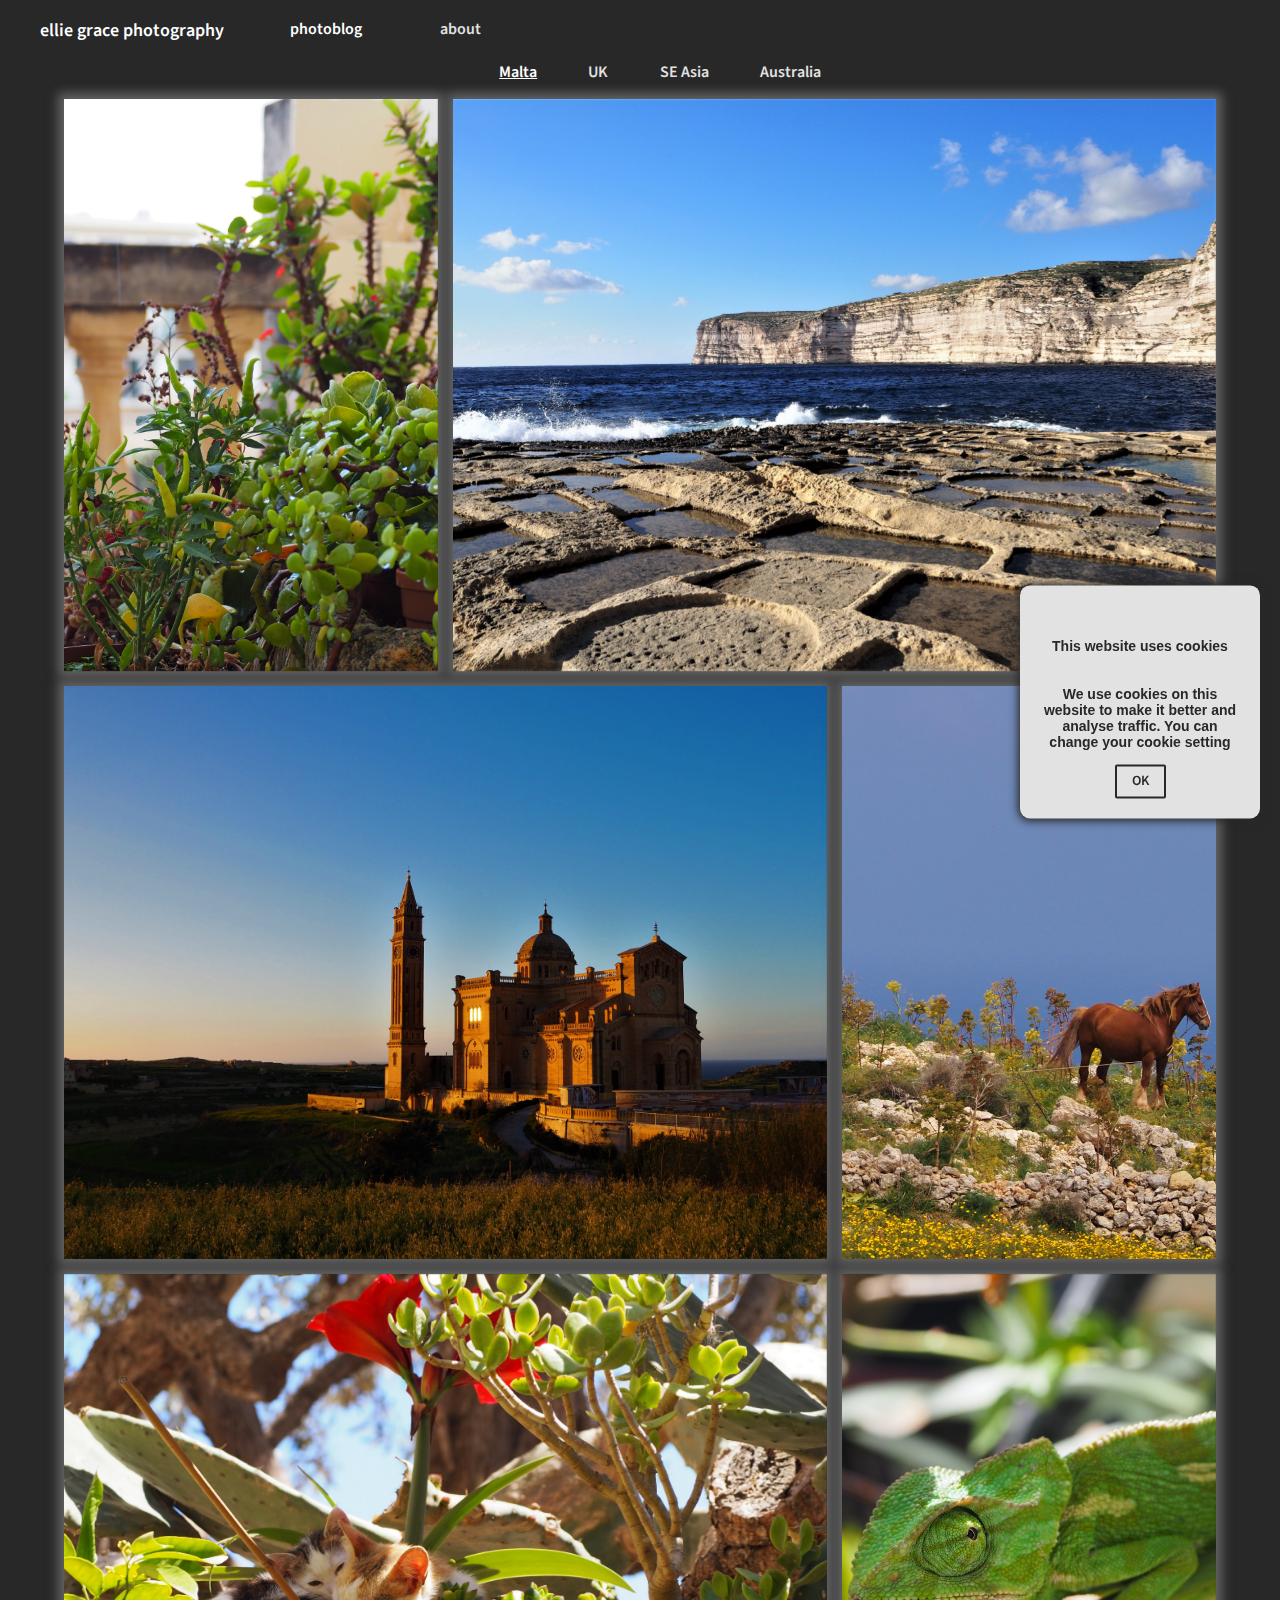
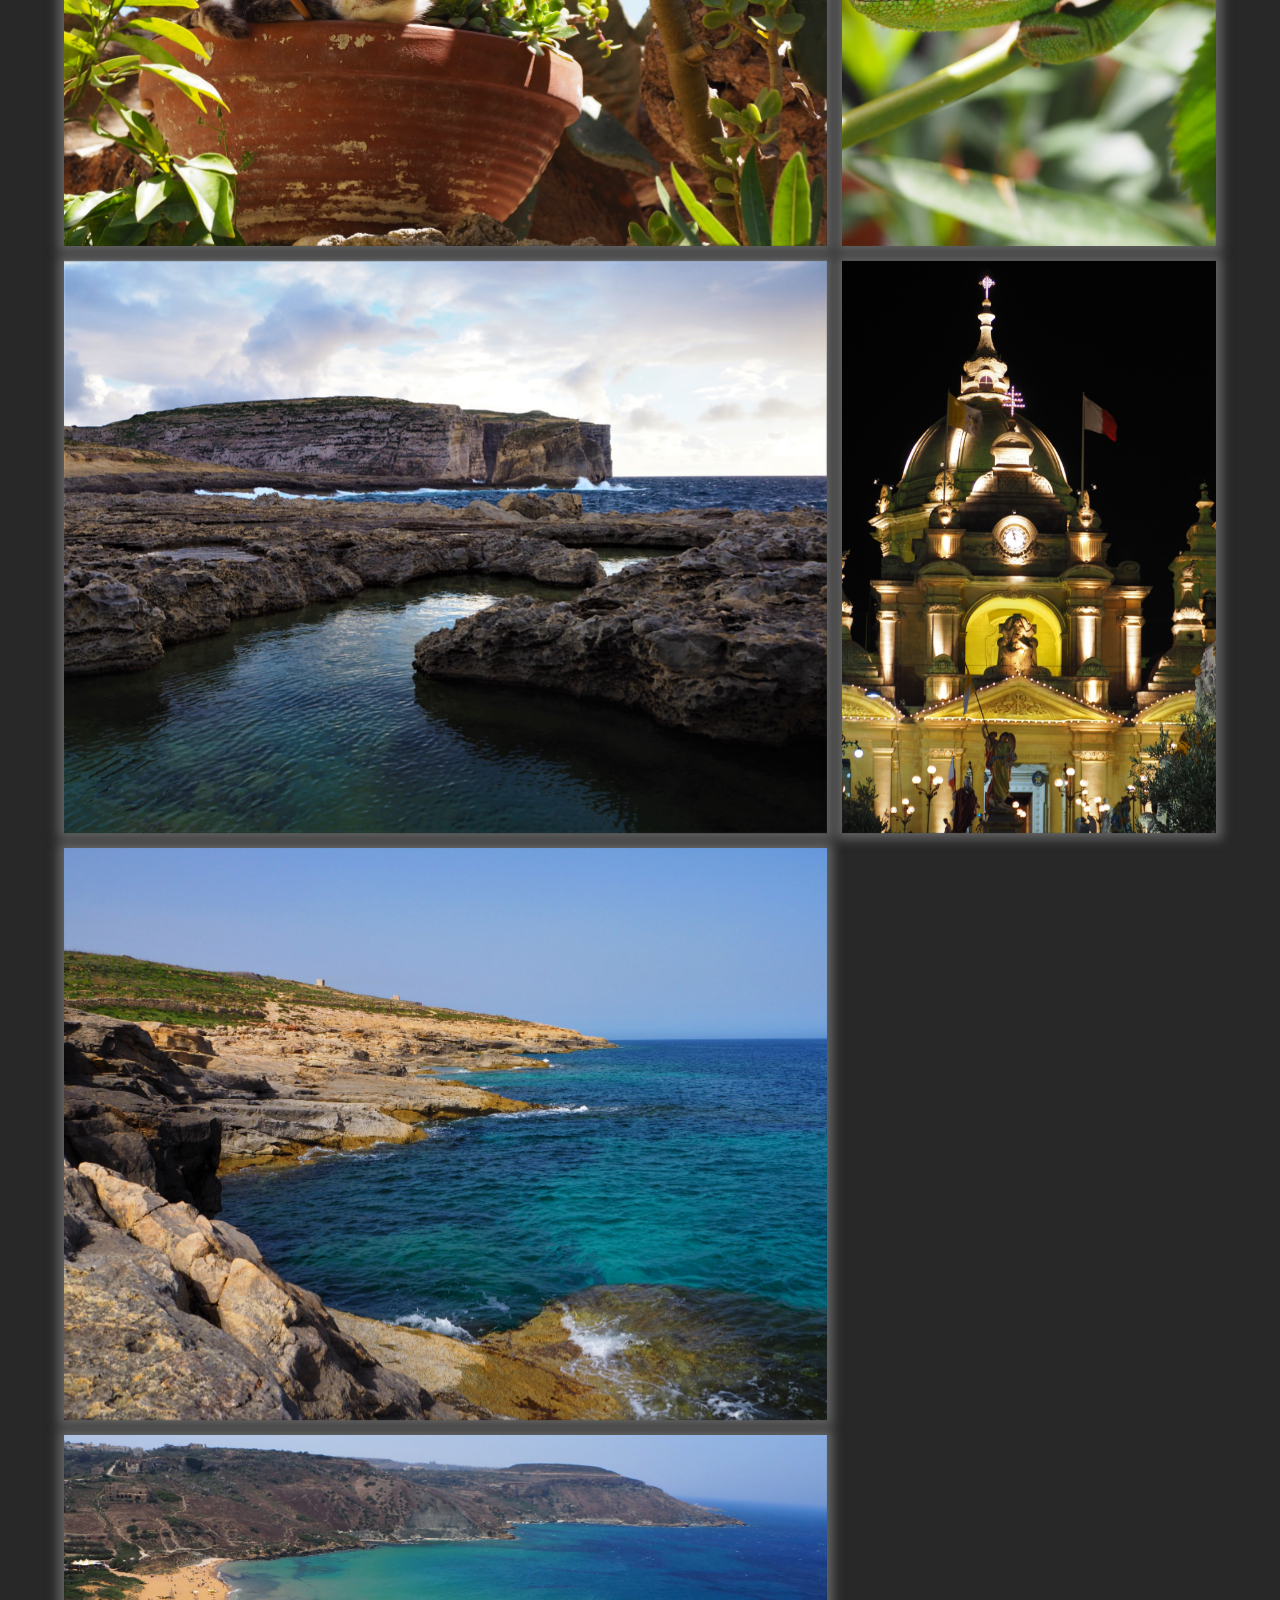
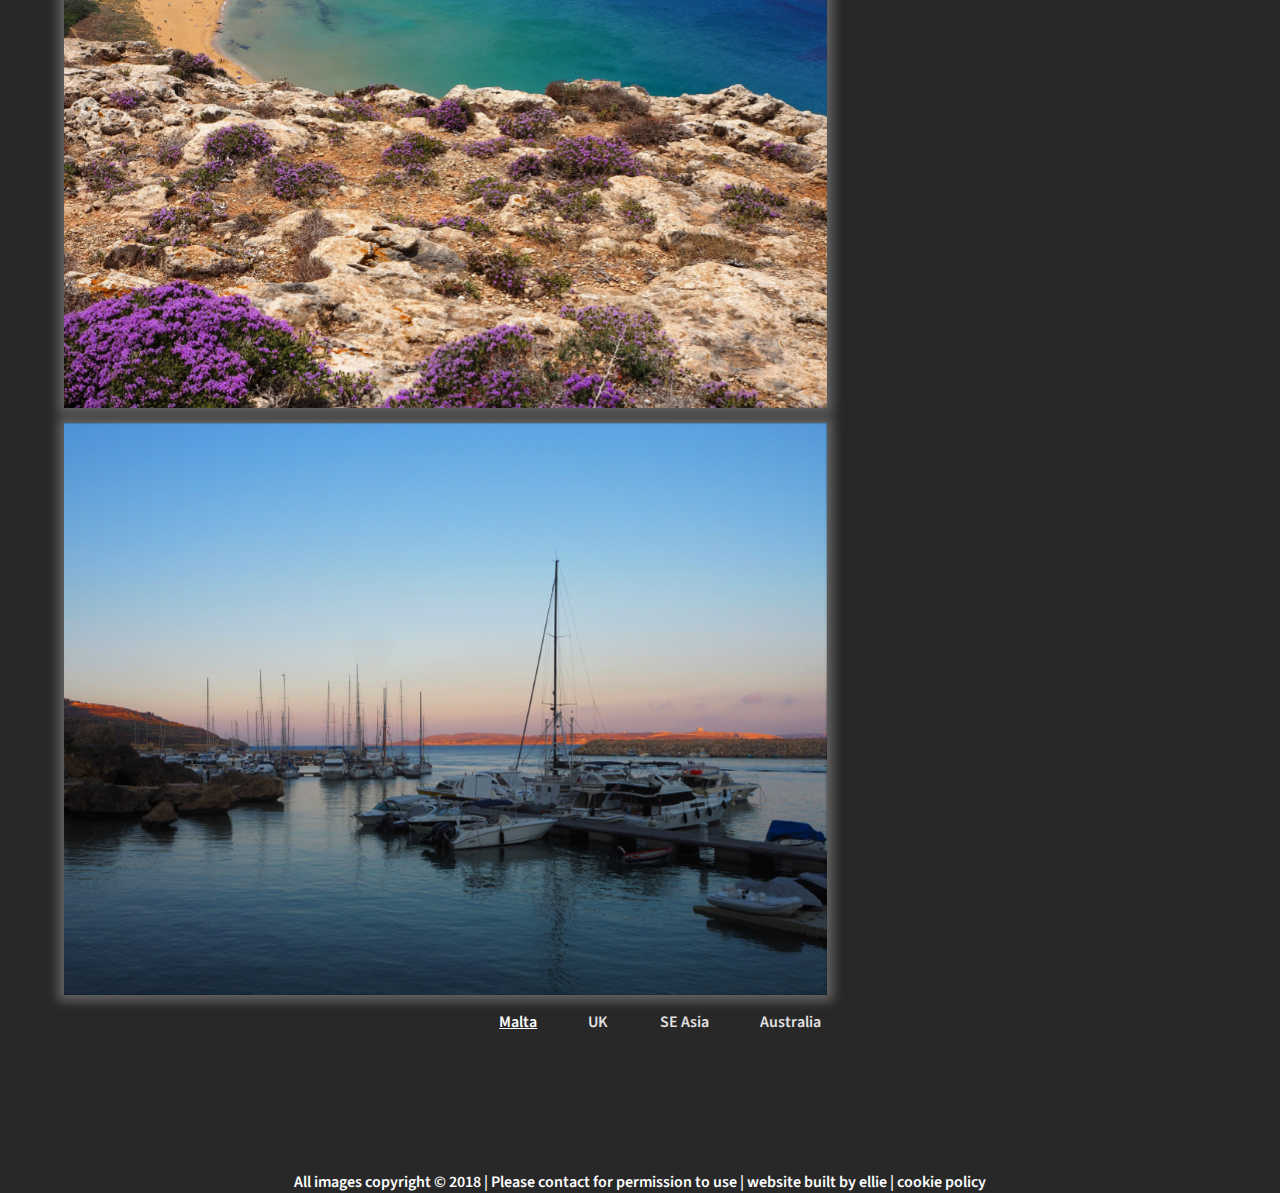
==== index.html @ 02c2ae32 "add all files to git" ====
<!doctype html>
<html  lang="en">
    <head>
        <meta charset="utf-8">
        <meta http-equiv="x-ua-compatible" content="ie=edge">
        <title></title>
        <meta name="description" content="">
        <meta name="viewport" content="width=device-width, initial-scale=1">

        <link rel="manifest" href="site.webmanifest">
        <link rel="apple-touch-icon" href="icon.png">
        <!-- Place favicon.ico in the root directory -->
		<link href="https://fonts.googleapis.com/css?family=Source+Sans+Pro:400,600" rel="stylesheet">
		<link rel="stylesheet" href="https://use.fontawesome.com/releases/v5.2.0/css/all.css" integrity="sha384-hWVjflwFxL6sNzntih27bfxkr27PmbbK/iSvJ+a4+0owXq79v+lsFkW54bOGbiDQ" crossorigin="anonymous">


        <link rel="stylesheet" href="main.css">
       <!-- Global site tag (gtag.js) - Google Analytics -->
<script async src="https://www.googletagmanager.com/gtag/js?id=UA-118036749-4"></script>
<script>
  window.dataLayer = window.dataLayer || [];
  function gtag(){dataLayer.push(arguments);}
  gtag('js', new Date());

  gtag('config', 'UA-118036749-4');
</script>

    </head>
    <body>
    	<header>
    		<div class="navbar">
    			<ul>
    				<li>ellie grace photography</li>
    				<li class="nav-active"><a href="index.html">photoblog</a></li>
            <li><a href="about.html">about</a></li>
    				
    			</ul>
    		</div>
    	</header>

        <div id="modal"> 
    <div class="modalcontent">
         <h6>This website uses cookies</h6>

        <p>We use cookies on this website to make it better and analyse traffic. You can change your cookie setting</p>
        <button id="button">OK</button>
    </div>
</div>
      <section class="sections">
        <ul>
          <li  class="active"> <a href="index.html">Malta</a></li>
          <li> <a href="uk.html">UK</a></li>
          <li> <a href="seasia.html">SE Asia</a> </li>
          <li> <a href="australia.html">Australia</a></li>
          

        </ul>
      </section>
    	<section>
    		<ul class="wrapper">
          <li>
            <img src="imgs/image-2.JPG" alt="placeholder">
            <div class="overlay">
              <h3>enjoying a summer shower |</h3>
              <h3>Ghajnsielem |</h3>
              <h3>05/08/18 </h3>
            </div>
          </li>
          <li class="landscape">
            <img src="imgs/image-1.JPG" alt="placeholder">
              <div class="overlay">
              <h3>saltpans and cliffs | Xlendi | 14/01/18</h3>
            </div>
          </li>
          <li class="landscape">
            <img src="imgs/image-3.JPG" alt="placeholder">
             <div class="overlay">
              <h3>Ta Pinu church at sunset | Ta Pinu | 07/03/18</h3>
            </div>
          </li>
          <li class="landscape">
            <img src="imgs/image-6.JPG" alt="placeholder">
            <div class="overlay">
              <h3>a mother and kitten taking a mid-afternoon nap | Qala | 15/05/18</h3>
            </div>
          </li>
          <li>
            <img src="imgs/image-4.JPG" alt="placeholder">
            <div class="overlay">
              <h3>horse grazing |</h3>
              <h3>Qala |</h3>
              <h3>09/05/18 </h3>
            </div>
          </li>
 
          <li class="landscape">
            <img src="imgs/image-7.JPG" alt="placeholder">
            <div class="overlay">
              <h3>fungus rock | Dwejra | 11/03/18</h3>
            </div>
          </li>
          <li class="landscape">
            <img src="imgs/image-8.JPG" alt="placeholder">
            <div class="overlay">
              <h3>blue sea and coastline | Qala | 11/03/18</h3>
            </div>
          </li>  
          <li>
            <img src="imgs/image-5.JPG" alt="placeholder">
            <div class="overlay">
              <h3> common chameleon |</h3>
              <h3>Qala |</h3>
              <h3>31/03/18 </h3>
            </div>
          </li>
          <li class="landscape">
            <img  src="imgs/image-9.JPG" alt="placeholder">
            <div class="overlay">
              <h3>wild thyme and beach | Ramla Bay | 29/05/18</h3>
            </div>
          </li>
          <li>
            <img src="imgs/image-10.JPG" alt="placeholder">
            <div class="overlay">
              <h3> festa celebrations |</h3>
              <h3>Nadur |</h3>
              <h3>30/06/18 </h3>
            </div>
          </li>
          <li class="landscape">
            <img  src="imgs/image-11.JPG" alt="placeholder">
            <div class="overlay">
              <h3>harbour at sunset | Mgarr | 15/5/18</h3>
            </div>
          </li>
</ul>
    	</section>
        
         <section class="sections">
        <ul>
          <li  class="active"> <a href="index.html">Malta</a></li>
          <li> <a href="uk.html">UK</a></li>
          <li> <a href="seasia.html">SE Asia</a> </li>
          <li> <a href="australia.html">Australia</a></li>
          

        </ul>
      </section>


    	<section class="social-media">
    		<ul>
    			<li>
      <a href="https://facebook.com/fontawesome">
        <i class="fab fa-instagram"></i>


      </a>
    </li>
    			<li>
      <a href="https://facebook.com/fontawesome">
        <i class="fab fa-facebook"></i>


      </a>
    </li>
    <li>
      <a href="https://twitter.com/fontawesome">
       <i class="fab fa-twitter"></i>


      </a>
    </li>
    <li>
      <a href="https://github.com/FortAwesome/Font-Awesome">
        <i class="fab fa-github"></i>


      </a>
    </li>
    		</ul>
    	</section>

    	<footer>
    		
    			All images copyright  &copy; 2018 | Please contact for permission to use |
    			website built by ellie | cookie policy
    		
    		
    	</footer>
       
        <script>
// Save data to sessionStorage
// sessionStorage.setItem('firstVisit', '1');


//   var modal = document.getElementById('modal');
//      modal.style.display = "none";

//   window.onload = function () {
//     console.log(sessionStorage  );
//         if(sessionStorage.getItem('story') !== 'true'){
//           setTimeout(function() {
//           modal.style.display = "block";
//            }, 1000);
//           document.getElementById('button').onclick = function () {
//           modal.style.display = "none"
//     };
//     sessionStorage.setItem('story', "true");
//         } 

      
// };
</script>
    </body>
</html>
---- main.css ----
html, body {
  color: white;
	background-color: #282828;
	margin: 0;
	padding: 0;
  font-family: 'Source Sans Pro', sans-serif;
  font-weight: 600;
}

.navbar {
  margin: 2vh auto;
}
.navbar ul {
  display: flex;
  list-style: none;
  justify-content: flex-start;
}
.navbar li {
  min-width: 150px;
  
}
.navbar li a {
  color: #e2e2e2;
  text-decoration: none;
}
.navbar li:nth-of-type(1){
  min-width: 250px;
  color: white;
  font-size: 18px;
}
.navbar .nav-active a {
  color: white;
}
.wrapper {

	width: 90%;
	display: grid;
 grid-template-columns: repeat(auto-fill, minmax(290px, 1fr));
    grid-gap: 15px 15px;
    grid-auto-flow: dense;
    list-style: none;
    margin: 1em auto;
    padding: 0;
    position: relative; 
}




.wrapper li {
  position: relative;
  box-shadow: 0px 0px 10px 6px  #636363;
 /*   border: 1px solid #ccc;*/
}
.wrapper li.landscape {
    grid-column-end: span 2;
}

.wrapper li.landscape-wide{ 
  grid-column-end: span 3;
}
.wrapper li img {
   display: block;
   opacity: 1;
transition: .5s ease;
  backface-visibility: hidden;
  object-fit: cover;
   width: 100%;
   height: 100%;
}

h3 {
  text-shadow: 4px 4px rgba(0, 0, 0, 0.2);
  text-align: left;/*
  font-weight: normal;*/
 /* line-height:*/
  margin: 0; 
 font-family: "Source Sans Pro";
  font-size: 16px;
  opacity: 0;
}

.overlay {
  position: absolute;
 top: 80%;
  left: 2%;
}
.landscape .overlay {

  top: 90%;
  left: 2%;
}

.landscape-wide .overlay {
  top: 92%;
}

.wrapper li:hover img {
  opacity: 0.3;
}

.wrapper li:hover h3 {
  opacity: 1;
}

footer {
  text-align: center;
  width: 100%;
  margin: 2vh auto;
  position: absolute;
}
footer li {
flex-basis: 49%;
 margin: auto 2vw;
  color: #e2e2e2;
}

.social-media {
  padding-top: 8vh;
}

.social-media ul {
  list-style: none; 
  display: flex;

  justify-content: center;
}
.social-media li {
  flex-basis: 5vw;
}
.social-media i {
  color: white;
  font-size: 30px;
}
.sections {
  padding: 10vh auto;
  
}

/*.sections:nth-of-type(1){
  border-bottom: 1px solid white;
  }
.section-bottom{
  border-top: 1px solid white;
}*/
.sections ul {
  list-style: none;
  display: flex;
  justify-content: center;
}
.sections a {

  color: #e2e2e2;
  margin: 2vh 2vw;
  text-decoration: none;
}

  .active  a {
  color: white !important;
  text-decoration: underline;
}

.about  {
  
  padding: 18vh 15vw 38vh 15vw;
}

.about a {
  color: white;
  text-decoration: none;
}


/*modal */

#modal {
/*  display: none;*/
    position: fixed;
    font-family: Monserrat, Helvetica, sans-serif;
    top: 0;
    left: 0;
    /*background: rgba(0, 0, 0, 0.8);*/
    z-index: 99999;
    height: 100%;
    width: 100%;
}
.modalcontent {
  border-radius: 10px;
    position: absolute;
    top: 78vh;
    right: -100px;
    -webkit-transform: translate(-50%, -50%);
            transform: translate(-50%, -50%);
    background: #e2e2e2;
    width: 200px;
    padding: 20px;
    box-shadow: 0 0 8px 2px #282828;
    
}

.modalcontent > * {
  text-align: center;
  color: #282828;
  font-size: 14px;
}
.modalcontent h6 {
  
  
}
#button {
  border-radius: 2px;
  background-color: #e2e2e2;
  color: #282828;
  margin: auto;
  display:  block;
  float: center;
  padding: 5px 15px;
  font-family: 'Source Sans Pro';
  font-weight: 600;
  border: 2px solid #282828;
}
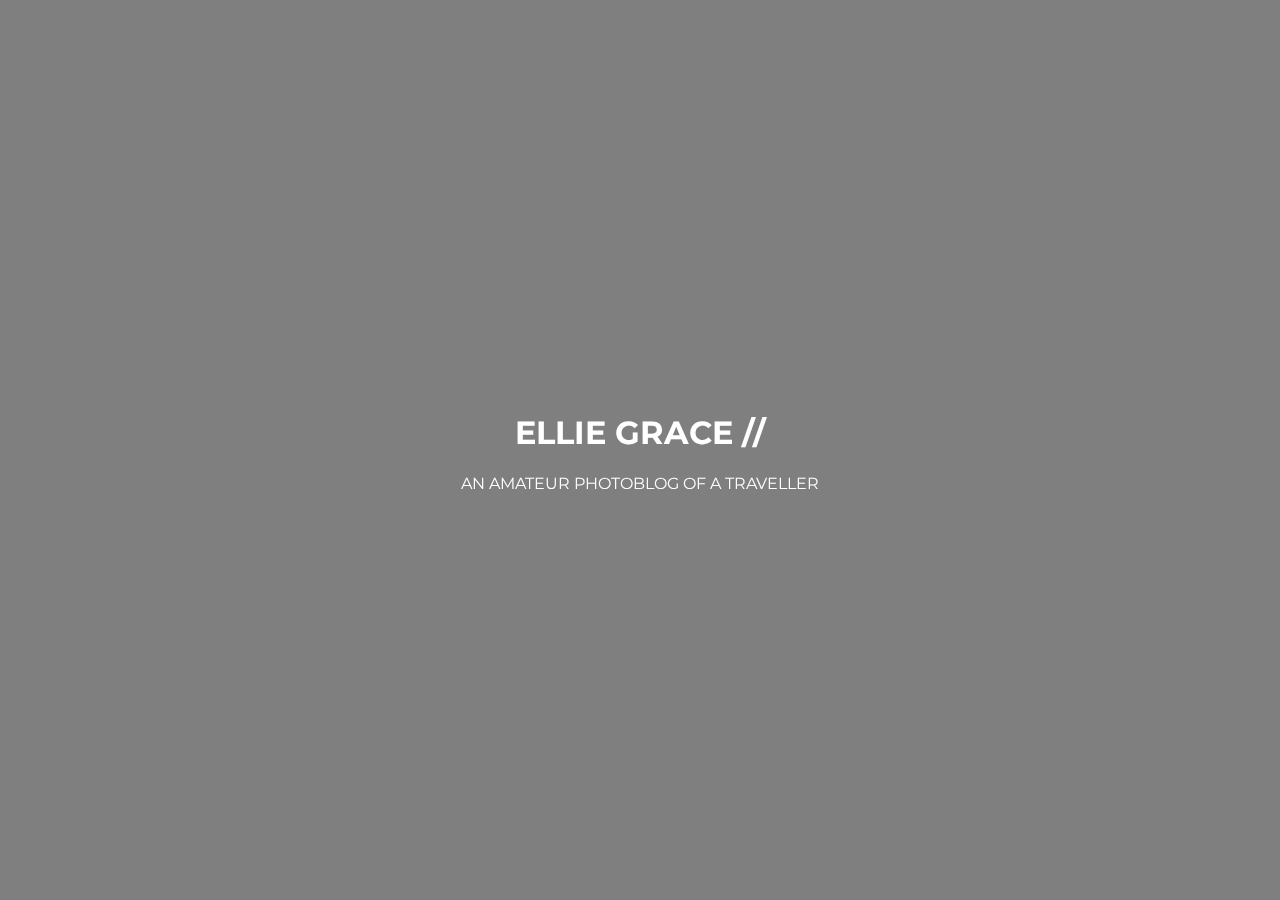
==== commit 1b57c30a: "change colours and fonts" ====
--- a/index.html
+++ b/index.html
@@ -8,13 +8,12 @@
         <meta name="viewport" content="width=device-width, initial-scale=1">
 
         <link rel="manifest" href="site.webmanifest">
-        <link rel="apple-touch-icon" href="icon.png">
-        <!-- Place favicon.ico in the root directory -->
-		<link href="https://fonts.googleapis.com/css?family=Source+Sans+Pro:400,600" rel="stylesheet">
+           <link rel="icon" href="favicon.ico">
+		<link href="https://fonts.googleapis.com/css?family=Montserrat:400" rel="stylesheet">
 		<link rel="stylesheet" href="https://use.fontawesome.com/releases/v5.2.0/css/all.css" integrity="sha384-hWVjflwFxL6sNzntih27bfxkr27PmbbK/iSvJ+a4+0owXq79v+lsFkW54bOGbiDQ" crossorigin="anonymous">
 
 
-        <link rel="stylesheet" href="main.css">
+        <link rel="stylesheet" href="landing.css">
        <!-- Global site tag (gtag.js) - Google Analytics -->
 <script async src="https://www.googletagmanager.com/gtag/js?id=UA-118036749-4"></script>
 <script>
@@ -27,190 +26,13 @@
 
     </head>
     <body>
-    	<header>
-    		<div class="navbar">
-    			<ul>
-    				<li>ellie grace photography</li>
-    				<li class="nav-active"><a href="index.html">photoblog</a></li>
-            <li><a href="about.html">about</a></li>
-    				
-    			</ul>
-    		</div>
-    	</header>
-
-        <div id="modal"> 
-    <div class="modalcontent">
-         <h6>This website uses cookies</h6>
-
-        <p>We use cookies on this website to make it better and analyse traffic. You can change your cookie setting</p>
-        <button id="button">OK</button>
-    </div>
+      <div class="overlay"> 
+      </div>
+<div class="text"><a href="photoblog.html">
+  <h1>ELLIE GRACE //</h1>
+  <p>AN AMATEUR PHOTOBLOG OF A TRAVELLER</p>
+</a>
+  
 </div>
-      <section class="sections">
-        <ul>
-          <li  class="active"> <a href="index.html">Malta</a></li>
-          <li> <a href="uk.html">UK</a></li>
-          <li> <a href="seasia.html">SE Asia</a> </li>
-          <li> <a href="australia.html">Australia</a></li>
-          
-
-        </ul>
-      </section>
-    	<section>
-    		<ul class="wrapper">
-          <li>
-            <img src="imgs/image-2.JPG" alt="placeholder">
-            <div class="overlay">
-              <h3>enjoying a summer shower |</h3>
-              <h3>Ghajnsielem |</h3>
-              <h3>05/08/18 </h3>
-            </div>
-          </li>
-          <li class="landscape">
-            <img src="imgs/image-1.JPG" alt="placeholder">
-              <div class="overlay">
-              <h3>saltpans and cliffs | Xlendi | 14/01/18</h3>
-            </div>
-          </li>
-          <li class="landscape">
-            <img src="imgs/image-3.JPG" alt="placeholder">
-             <div class="overlay">
-              <h3>Ta Pinu church at sunset | Ta Pinu | 07/03/18</h3>
-            </div>
-          </li>
-          <li class="landscape">
-            <img src="imgs/image-6.JPG" alt="placeholder">
-            <div class="overlay">
-              <h3>a mother and kitten taking a mid-afternoon nap | Qala | 15/05/18</h3>
-            </div>
-          </li>
-          <li>
-            <img src="imgs/image-4.JPG" alt="placeholder">
-            <div class="overlay">
-              <h3>horse grazing |</h3>
-              <h3>Qala |</h3>
-              <h3>09/05/18 </h3>
-            </div>
-          </li>
- 
-          <li class="landscape">
-            <img src="imgs/image-7.JPG" alt="placeholder">
-            <div class="overlay">
-              <h3>fungus rock | Dwejra | 11/03/18</h3>
-            </div>
-          </li>
-          <li class="landscape">
-            <img src="imgs/image-8.JPG" alt="placeholder">
-            <div class="overlay">
-              <h3>blue sea and coastline | Qala | 11/03/18</h3>
-            </div>
-          </li>  
-          <li>
-            <img src="imgs/image-5.JPG" alt="placeholder">
-            <div class="overlay">
-              <h3> common chameleon |</h3>
-              <h3>Qala |</h3>
-              <h3>31/03/18 </h3>
-            </div>
-          </li>
-          <li class="landscape">
-            <img  src="imgs/image-9.JPG" alt="placeholder">
-            <div class="overlay">
-              <h3>wild thyme and beach | Ramla Bay | 29/05/18</h3>
-            </div>
-          </li>
-          <li>
-            <img src="imgs/image-10.JPG" alt="placeholder">
-            <div class="overlay">
-              <h3> festa celebrations |</h3>
-              <h3>Nadur |</h3>
-              <h3>30/06/18 </h3>
-            </div>
-          </li>
-          <li class="landscape">
-            <img  src="imgs/image-11.JPG" alt="placeholder">
-            <div class="overlay">
-              <h3>harbour at sunset | Mgarr | 15/5/18</h3>
-            </div>
-          </li>
-</ul>
-    	</section>
-        
-         <section class="sections">
-        <ul>
-          <li  class="active"> <a href="index.html">Malta</a></li>
-          <li> <a href="uk.html">UK</a></li>
-          <li> <a href="seasia.html">SE Asia</a> </li>
-          <li> <a href="australia.html">Australia</a></li>
-          
-
-        </ul>
-      </section>
-
-
-    	<section class="social-media">
-    		<ul>
-    			<li>
-      <a href="https://facebook.com/fontawesome">
-        <i class="fab fa-instagram"></i>
-
-
-      </a>
-    </li>
-    			<li>
-      <a href="https://facebook.com/fontawesome">
-        <i class="fab fa-facebook"></i>
-
-
-      </a>
-    </li>
-    <li>
-      <a href="https://twitter.com/fontawesome">
-       <i class="fab fa-twitter"></i>
-
-
-      </a>
-    </li>
-    <li>
-      <a href="https://github.com/FortAwesome/Font-Awesome">
-        <i class="fab fa-github"></i>
-
-
-      </a>
-    </li>
-    		</ul>
-    	</section>
-
-    	<footer>
-    		
-    			All images copyright  &copy; 2018 | Please contact for permission to use |
-    			website built by ellie | cookie policy
-    		
-    		
-    	</footer>
-       
-        <script>
-// Save data to sessionStorage
-// sessionStorage.setItem('firstVisit', '1');
-
-
-//   var modal = document.getElementById('modal');
-//      modal.style.display = "none";
-
-//   window.onload = function () {
-//     console.log(sessionStorage  );
-//         if(sessionStorage.getItem('story') !== 'true'){
-//           setTimeout(function() {
-//           modal.style.display = "block";
-//            }, 1000);
-//           document.getElementById('button').onclick = function () {
-//           modal.style.display = "none"
-//     };
-//     sessionStorage.setItem('story', "true");
-//         } 
-
-      
-// };
-</script>
-    </body>
+      </body>
 </html>--- a/landing.css
+++ b/landing.css
@@ -0,0 +1,44 @@
+html, body {
+
+	margin: 0;
+	padding: 0;
+  font-family: Montserrat, sans-serif;
+  font-weight: 400;
+}
+
+html {
+	background: url(imgs/image-11.jpg) no-repeat center center fixed; 
+  -webkit-background-size: cover;
+  -moz-background-size: cover;
+  -o-background-size: cover;
+  background-size: cover;
+}
+
+.overlay {
+	width: 100%;
+	height: 100%;
+	position: absolute;
+	background: rgba(0,0,0,0.5);
+
+}
+.text a {
+	color: white;
+	text-decoration: none;	
+}
+.text a:hover {
+	color: #b7b7b7;
+	text-decoration: none;
+}
+.text{
+	position: fixed;
+	color: white;
+	top: 50%;
+  left: 50%;
+  /* bring your own prefixes */
+  transform: translate(-50%, -50%);
+
+
+}
+h1, p {
+	text-align: center;
+}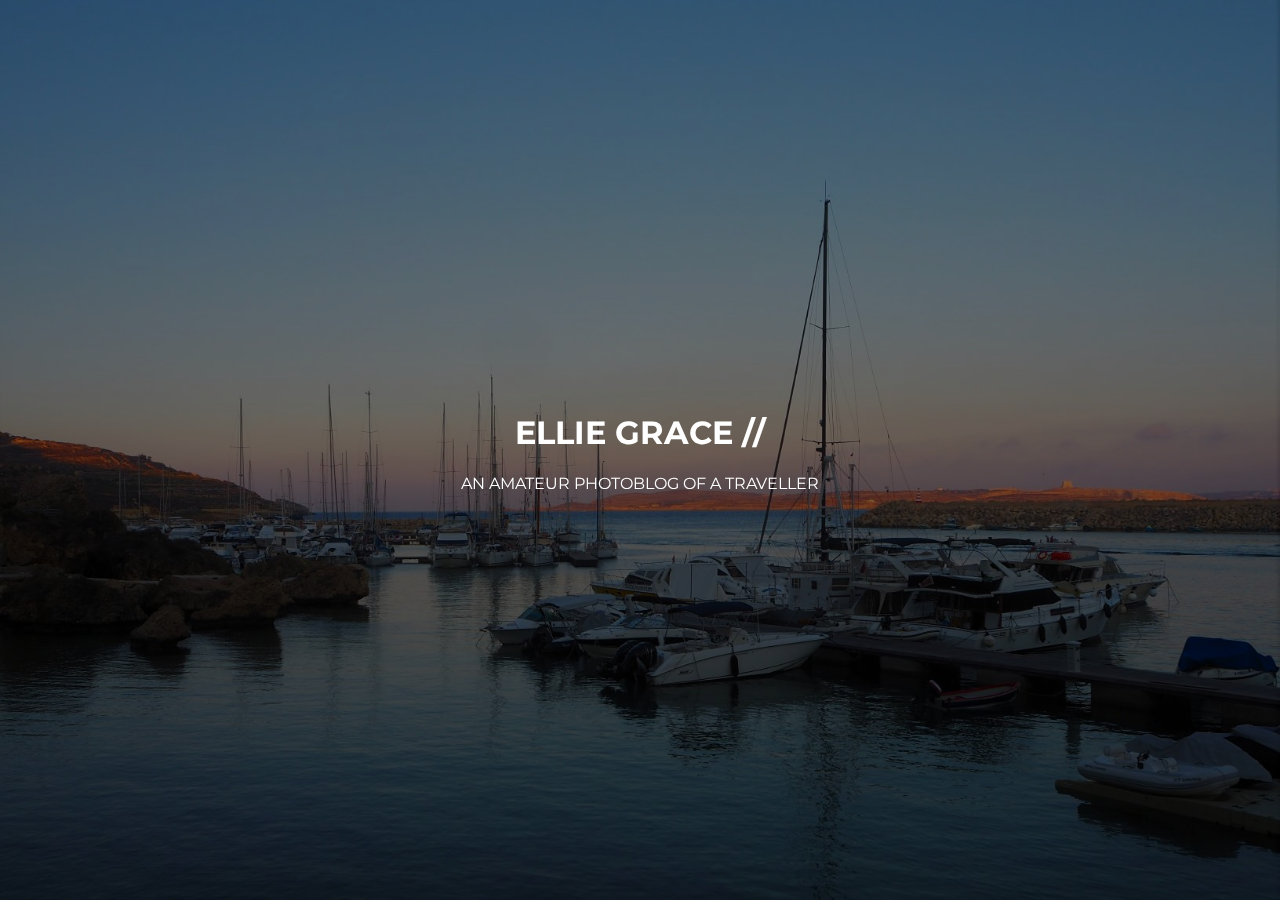
==== commit 8047b9c8: "minify images and add cookie banner" ====
--- a/index.html
+++ b/index.html
@@ -34,5 +34,6 @@
 </a>
   
 </div>
+  <!--Start Cookie Script--> <script type="text/javascript" charset="UTF-8" src="http://chs03.cookie-script.com/s/505425c229eab1cda22e091ea2e065b6.js"></script> <!--End Cookie Script-->
       </body>
 </html>--- a/landing.css
+++ b/landing.css
@@ -7,7 +7,7 @@
 }
 
 html {
-	background: url(imgs/image-11.jpg) no-repeat center center fixed; 
+	background: url(imgs/image-11.JPG) no-repeat center center fixed; 
   -webkit-background-size: cover;
   -moz-background-size: cover;
   -o-background-size: cover;
